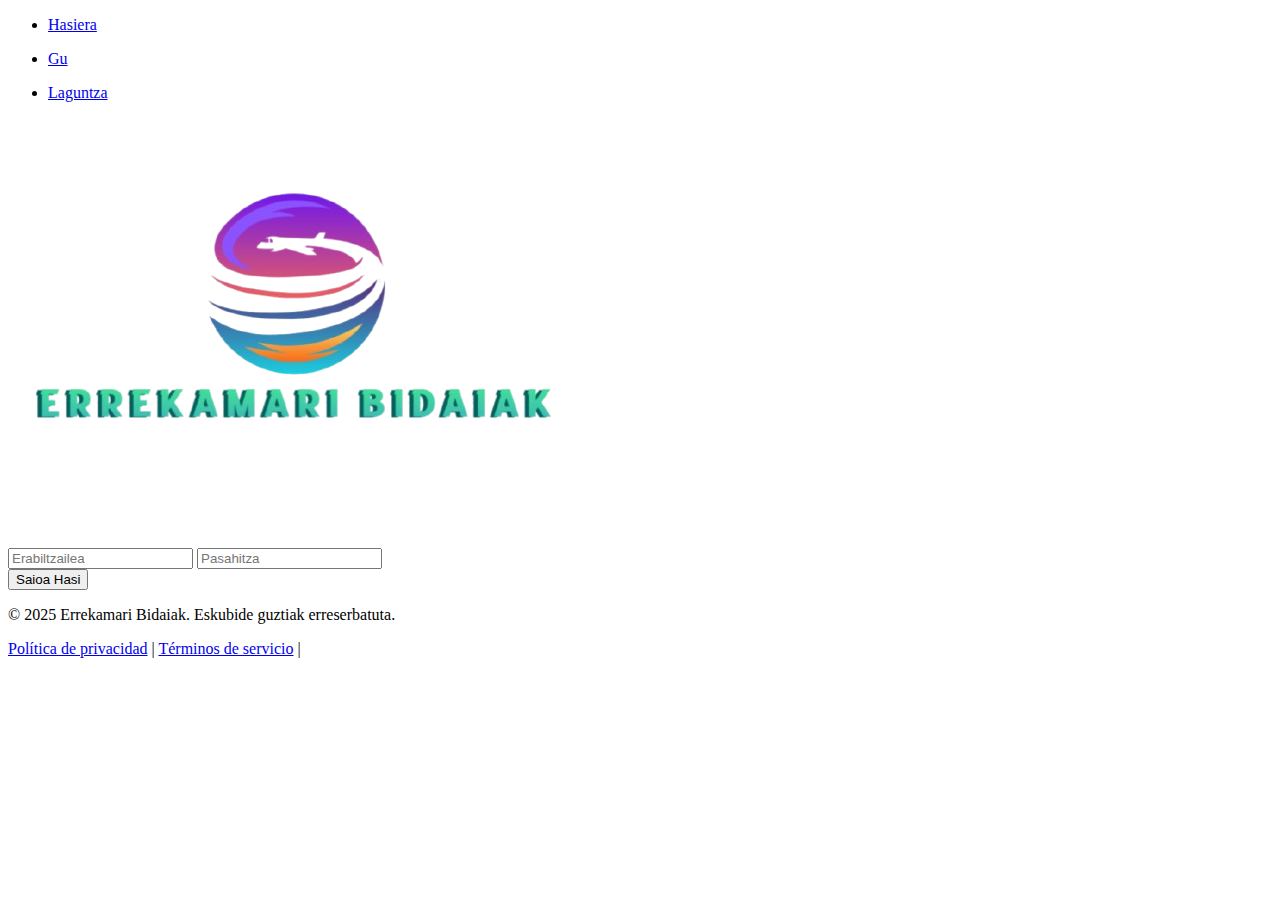
==== E2T5/index.html @ db050d21 "webgune eta datubasea" ====
<!DOCTYPE html>
<html lang="en">
<head>
    <meta charset="UTF-8">
    <meta name="viewport" content="width=device-width, initial-scale=1.0">
    <title>Login</title>
    <link rel="stylesheet" href="../css/style.css">
</head>
<body>
    <nav>
        <ul>
            <li>
                <a href="#">
                    <p>Hasiera</p>
                </a>
            </li>
            <li>
                <a href="../html/gu.html">
                    <p>Gu</p>
                </a>
            </li>
            <li>
                <a href="../html/laguntza.html">
                    <p>Laguntza</p>
                </a>
            </li>
        </ul>
    </nav>
    <main>
        <div class="form-container">
            <img src="img/errekamari_logoa.png" alt="logo" class="logo">
            <form action="php/menua.php" method="POST">
                <input type="text" placeholder="Erabiltzailea" id="erabiltzailea" name="erabiltzailea" required>
                <input type="password" placeholder="Pasahitza" id="pasahitza" name="pasahitza" required>
                <div class="LoginBotoiak">
                    <button class="saioaHasiBotoia" type="submit">Saioa Hasi</button>
                </div>
            </form>
        </div>
    </main>
    <footer>
        <p>&copy; 2025 Errekamari Bidaiak. Eskubide guztiak erreserbatuta.</p>
        <p>
            <a href="#">Política de privacidad</a> |
            <a href="#">Términos de servicio</a> |
        </p>
    </footer>
</body>
</html>
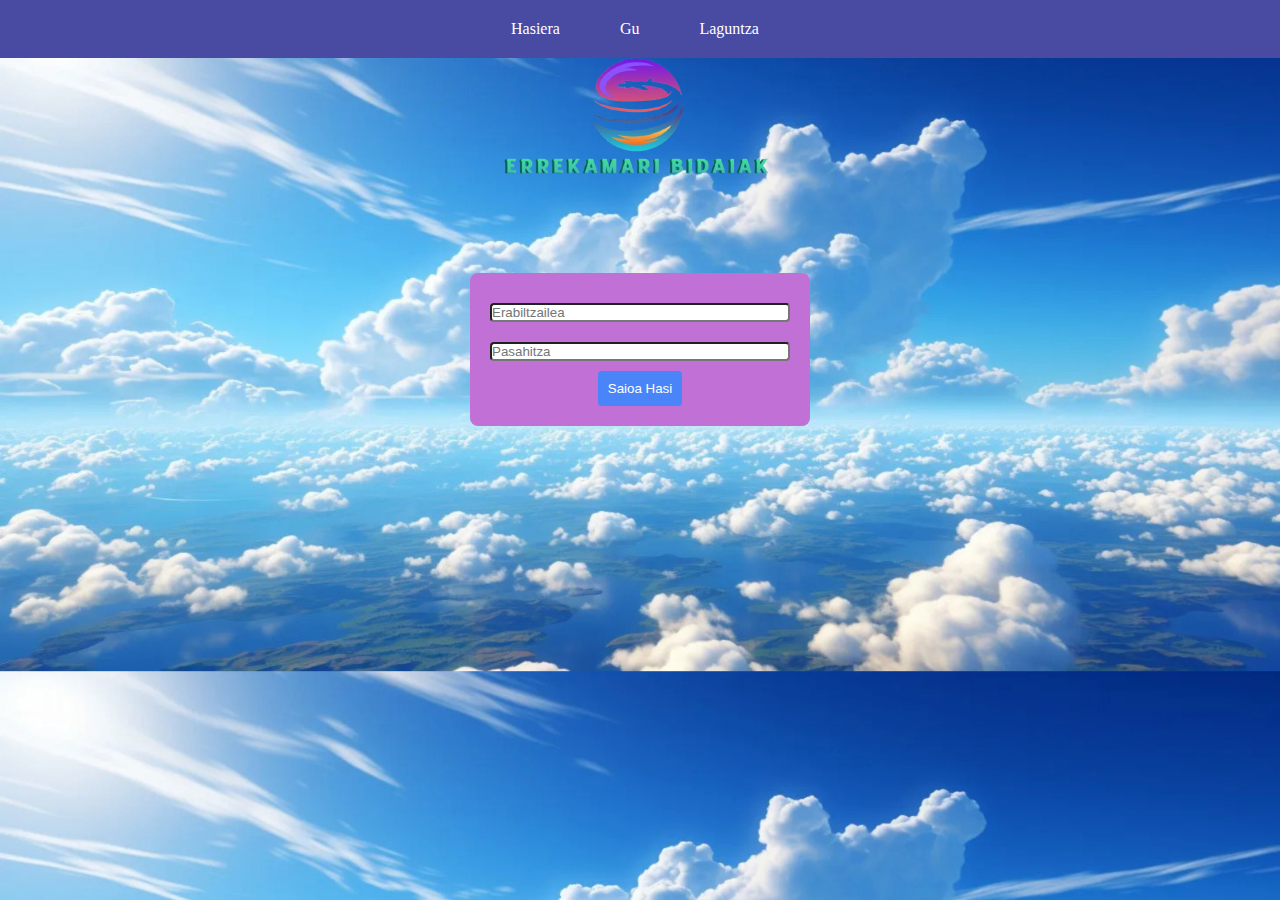
==== commit 3d76502c: "Sprint1 markak" ====
--- a/E2T5/index.html
+++ b/E2T5/index.html
@@ -4,7 +4,7 @@
     <meta charset="UTF-8">
     <meta name="viewport" content="width=device-width, initial-scale=1.0">
     <title>Login</title>
-    <link rel="stylesheet" href="../css/style.css">
+    <link rel="stylesheet" href="css/style.css">
 </head>
 <body>
     <nav>
@@ -15,12 +15,12 @@
                 </a>
             </li>
             <li>
-                <a href="../html/gu.html">
+                <a href="../E2T5/html/gu.html">
                     <p>Gu</p>
                 </a>
             </li>
             <li>
-                <a href="../html/laguntza.html">
+                <a href="../E2T5/html/laguntza.html">
                     <p>Laguntza</p>
                 </a>
             </li>
@@ -38,12 +38,12 @@
             </form>
         </div>
     </main>
-    <footer>
+    <!-- <footer>
         <p>&copy; 2025 Errekamari Bidaiak. Eskubide guztiak erreserbatuta.</p>
         <p>
             <a href="#">Política de privacidad</a> |
             <a href="#">Términos de servicio</a> |
         </p>
-    </footer>
+    </footer>-->
 </body>
 </html>--- a/E2T5/css/style.css
+++ b/E2T5/css/style.css
@@ -0,0 +1,177 @@
+* {
+  margin: 0;
+  padding: 0;
+}
+
+body {
+  background-image: url("../img/cielo.jpg");
+  background-size: cover;
+  font-family:'Times New Roman', Times, serif;
+  margin: 0;
+  padding: 0;
+  align-items: center;
+  height: 100%;
+  width:100% ;
+}
+
+nav {
+  background-color: rgb(73, 74, 162);
+  padding: 10px;
+  position: fixed;
+  top: 0;
+  left: 0;
+  width: 100%;
+  z-index: 1000;
+  /* Asegura que el menú esté encima de otros elementos */
+}
+
+nav ul {
+  list-style-type: none;
+  padding: 0;
+  margin: 0;
+  display: flex;
+  justify-content: center;
+}
+
+nav ul li {
+  margin-right: 30px;
+}
+
+nav ul li a {
+  color: white;
+  text-decoration: none;
+  font-size: 16px;
+  display: block;
+  padding: 10px 15px;
+}
+
+nav ul li a:hover { /*cuando el cursor este encima */
+  text-decoration: underline;
+  background-color: rgb(219, 191, 250);
+  border-radius: 5px; /*redondear el borde*/
+}
+
+.form-container {
+  display: flex;
+  flex-direction: column;
+  align-items: center;
+  justify-content: center;
+  text-align: center;
+  margin-top: 20px;
+}
+
+.logo {
+  width: 300px; 
+  margin-bottom: 35px; 
+}
+
+form {
+  display: flex;
+  flex-direction: column;
+  width: 300px;
+  padding: 20px;
+  background-color: rgb(193, 113, 213);
+  border-radius: 8px;
+}
+
+input[type="text"],
+input[type="password"], input[type="date"], input[type="number"], select{
+  margin: 10px 0;
+  border-radius: 4px;
+}  
+
+
+
+input[type="submit"] {
+  background-color: rgb(74, 132, 249);
+  color: white;
+  border-radius: 4px;
+  border-color: blue;
+}
+
+#zerbitzuRadio div{
+  display: flex;
+  align-items: center;
+}
+
+button {
+  background-color: rgb(74, 132, 249);
+  color: white;
+  padding: 10px;
+  border: none;
+  cursor: pointer;
+  border-radius: 4px;
+  border-color: blue;
+}
+
+button:hover {
+  background-color: rgb(74, 132, 249);
+}
+
+#errorMezua {
+  display: flex;
+  flex-direction: column;
+}
+
+/*footer {
+  width: 100vw;
+  background-color: rgb(126, 178, 227);
+  color: rgb(220, 110, 13);
+  display: flex;
+  position: relative;
+  justify-content: center;
+  justify-content: space-evenly;
+  padding: 1%;
+  min-height: auto;
+  align-items: center;
+  justify-items: right;
+  align-items: center;
+  font-size: 14px;
+  margin-top: auto;
+}
+
+footer a {
+  color: rgb(63, 102, 246);
+  text-decoration: none;
+  margin: 0 10px;
+}
+
+footer a:hover {
+  text-decoration: underline;
+}*/
+
+.karratua {
+  background-color: rgba(219, 191, 250);
+  padding: 20px;
+  margin: 20px auto;
+  width: 80%;
+  border-radius: 10px;
+}
+
+.karratua p {
+  margin: 0;
+  color: rgb(63, 102, 246);
+  font-size: 18px;
+}
+
+.gu p{
+  font-family: 'Courier New', Courier, monospace;
+  font-size: 19%;
+}
+
+@media screen and (max-width:600px){ /*responsive egiteko*/
+  #logoa{
+      display: none;
+  }
+  .menu{
+      flex-direction: column; /*pantaila txikitzen denean, elementu guztiak zutabe moduan gertuko dira responsive hobeto ikusteko*/
+  }
+  nav{
+    display: flex;
+    flex-direction: column;
+  }
+  footer{
+    display: flex;
+    flex-direction: column;
+  }
+}
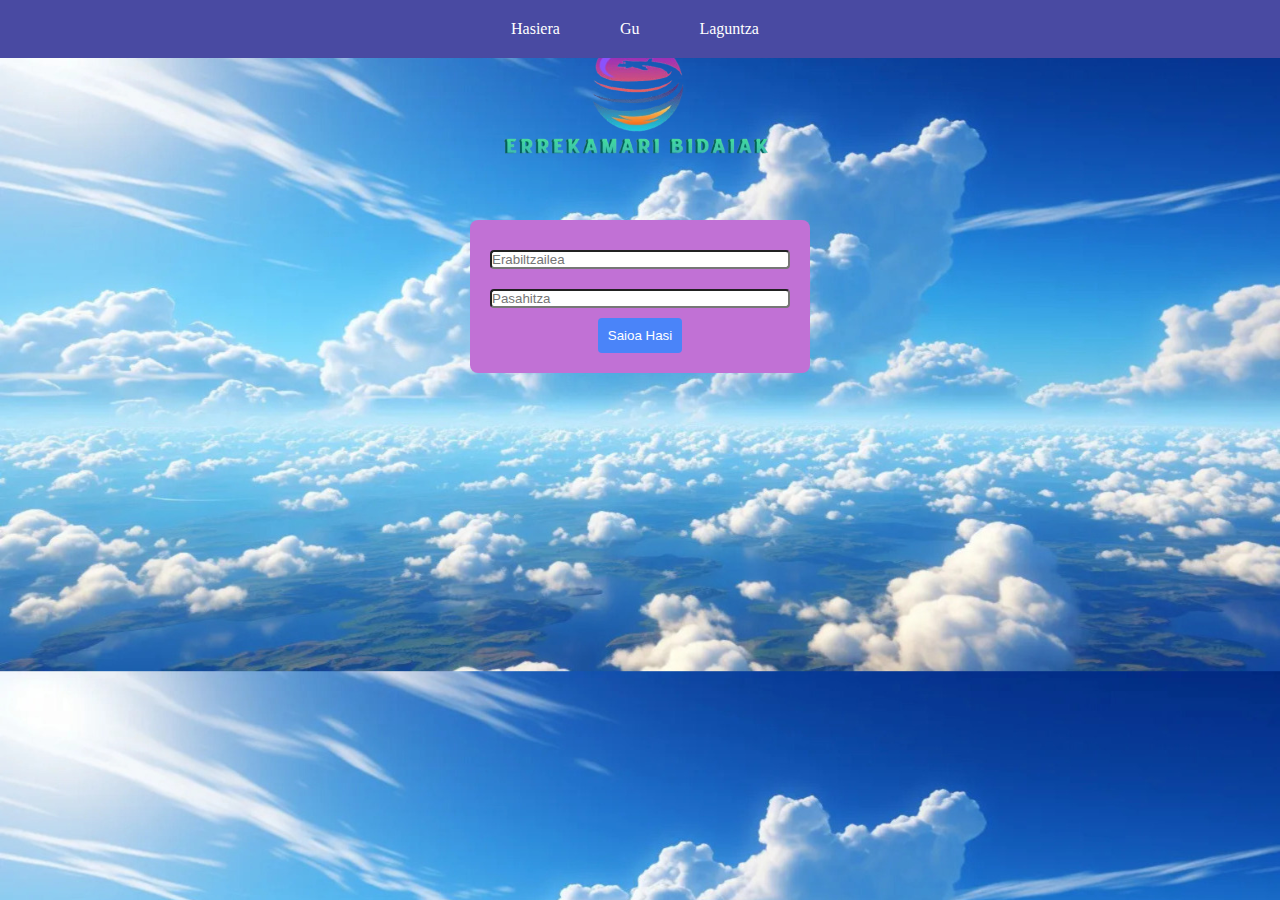
==== commit 7fa9352d: "Eguneratuta" ====
--- a/E2T5/index.html
+++ b/E2T5/index.html
@@ -32,18 +32,11 @@
             <form action="php/menua.php" method="POST">
                 <input type="text" placeholder="Erabiltzailea" id="erabiltzailea" name="erabiltzailea" required>
                 <input type="password" placeholder="Pasahitza" id="pasahitza" name="pasahitza" required>
-                <div class="LoginBotoiak">
-                    <button class="saioaHasiBotoia" type="submit">Saioa Hasi</button>
+                <div class="LoginBotoia">
+                    <button type="submit">Saioa Hasi</button>
                 </div>
             </form>
         </div>
     </main>
-    <!-- <footer>
-        <p>&copy; 2025 Errekamari Bidaiak. Eskubide guztiak erreserbatuta.</p>
-        <p>
-            <a href="#">Política de privacidad</a> |
-            <a href="#">Términos de servicio</a> |
-        </p>
-    </footer>-->
 </body>
 </html>--- a/E2T5/css/style.css
+++ b/E2T5/css/style.css
@@ -21,8 +21,7 @@
   top: 0;
   left: 0;
   width: 100%;
-  z-index: 1000;
-  /* Asegura que el menú esté encima de otros elementos */
+  z-index: 1000; /* Asegura que el nav esté encima de otros elementos */
 }
 
 nav ul {
@@ -57,12 +56,11 @@
   align-items: center;
   justify-content: center;
   text-align: center;
-  margin-top: 20px;
 }
 
 .logo {
   width: 300px; 
-  margin-bottom: 35px; 
+  margin-bottom: 2px; 
 }
 
 form {
@@ -80,7 +78,12 @@
   border-radius: 4px;
 }  
 
-
+input[type="button"]{
+  background-color: rgb(74, 132, 249);
+  color: white;
+  border-radius: 4px;
+  border-color: blue;
+}
 
 input[type="submit"] {
   background-color: rgb(74, 132, 249);
@@ -89,9 +92,66 @@
   border-color: blue;
 }
 
-#zerbitzuRadio div{
-  display: flex;
-  align-items: center;
+input[type="radio"] {
+display: inline-block;
+}
+
+#laburpenTaula{
+  background-color: white;
+  color: black;
+  display: none;
+  border-radius: 10px;
+  border:2px blue solid;
+  margin: 20px;
+}
+
+#laburpenTaulaHJ{
+  background-color: white;
+  color: black;
+  border-radius: 10px;
+  border:2px blue solid;
+  margin: 20px;
+}
+
+#laburpenTaulaHJE{
+  color: black;
+  background-color: white;
+  border-radius: 10px;
+  border:2px blue solid;
+  margin: 20px;
+}
+
+#laburpenTaulaO{
+  background-color: white;
+  color: black;
+  border-radius: 10px;
+  border:2px blue solid;
+  margin: 20px;
+}
+
+#laburpenTaulaB{
+  background-color: white;
+  color: black;
+  border-radius: 10px;
+  border:2px blue solid;
+  margin: 20px;
+}
+
+table tr{
+  border: 2px black solid;
+  padding: 50vw;
+}
+
+table th{
+  text-transform: uppercase;
+  color: black;
+  background-color: rgb(193, 113, 213);
+  margin: 50%;
+}
+
+.radio-buttons {
+  display: flex;
+  justify-content: space-between; 
 }
 
 button {
@@ -107,38 +167,6 @@
 button:hover {
   background-color: rgb(74, 132, 249);
 }
-
-#errorMezua {
-  display: flex;
-  flex-direction: column;
-}
-
-/*footer {
-  width: 100vw;
-  background-color: rgb(126, 178, 227);
-  color: rgb(220, 110, 13);
-  display: flex;
-  position: relative;
-  justify-content: center;
-  justify-content: space-evenly;
-  padding: 1%;
-  min-height: auto;
-  align-items: center;
-  justify-items: right;
-  align-items: center;
-  font-size: 14px;
-  margin-top: auto;
-}
-
-footer a {
-  color: rgb(63, 102, 246);
-  text-decoration: none;
-  margin: 0 10px;
-}
-
-footer a:hover {
-  text-decoration: underline;
-}*/
 
 .karratua {
   background-color: rgba(219, 191, 250);
@@ -159,19 +187,34 @@
   font-size: 19%;
 }
 
-@media screen and (max-width:600px){ /*responsive egiteko*/
-  #logoa{
-      display: none;
-  }
-  .menu{
-      flex-direction: column; /*pantaila txikitzen denean, elementu guztiak zutabe moduan gertuko dira responsive hobeto ikusteko*/
-  }
-  nav{
-    display: flex;
-    flex-direction: column;
-  }
-  footer{
-    display: flex;
-    flex-direction: column;
-  }
-}
+@media (max-width: 600px) {
+nav{
+  display: flex;
+  flex-direction: column;
+}
+.logo{
+  display: flex;
+  flex-direction: column;
+}
+.form-container{
+  display: flex;
+  flex-direction: column;
+}
+main{
+  display: flex;
+  flex-direction: column;
+}
+.gu{
+  display: flex;
+  flex-direction: column;
+}
+.karratua{
+  display: flex;
+  flex-direction: column;
+}
+input{
+  display: flex;
+  flex-direction: column;
+}
+
+}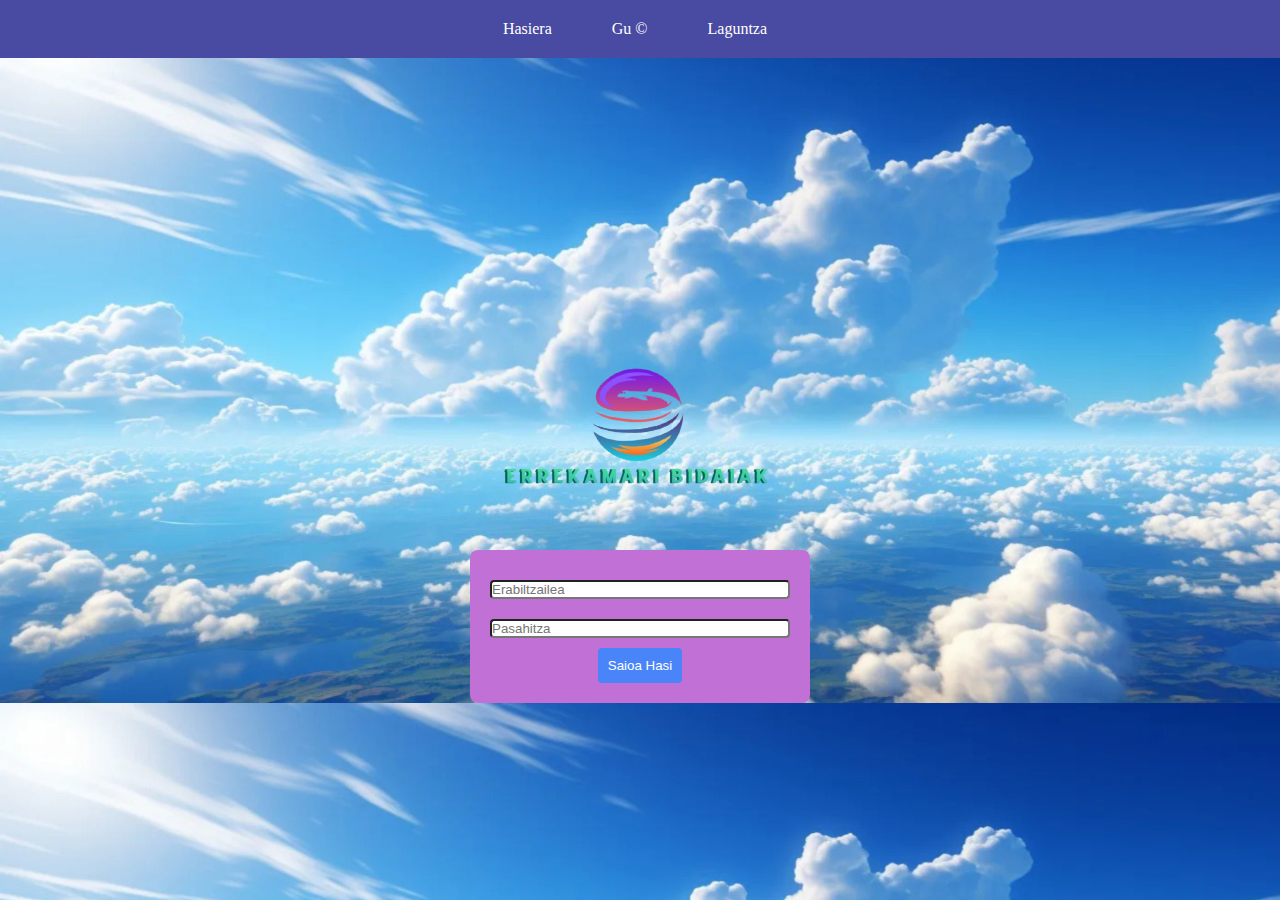
==== commit 65f600b9: "webgunea amaituta" ====
--- a/E2T5/index.html
+++ b/E2T5/index.html
@@ -8,7 +8,7 @@
 </head>
 <body>
     <nav>
-        <ul>
+        <ul class = "menua">
             <li>
                 <a href="#">
                     <p>Hasiera</p>
@@ -16,7 +16,7 @@
             </li>
             <li>
                 <a href="../E2T5/html/gu.html">
-                    <p>Gu</p>
+                    <p>Gu &copy;</p>
                 </a>
             </li>
             <li>
@@ -27,14 +27,14 @@
         </ul>
     </nav>
     <main>
-        <div class="form-container">
-            <img src="img/errekamari_logoa.png" alt="logo" class="logo">
+        <div class="form-container" style = "margin-top: 180px;">
+            <img id = "logo" src="img/errekamari_logoa.png" alt="logo" class="logo">
             <form action="php/menua.php" method="POST">
                 <input type="text" placeholder="Erabiltzailea" id="erabiltzailea" name="erabiltzailea" required>
                 <input type="password" placeholder="Pasahitza" id="pasahitza" name="pasahitza" required>
                 <div class="LoginBotoia">
-                    <button type="submit">Saioa Hasi</button>
-                </div>
+                <button type="submit">Saioa Hasi</button>
+        </div>
             </form>
         </div>
     </main>
--- a/E2T5/css/style.css
+++ b/E2T5/css/style.css
@@ -58,8 +58,10 @@
   text-align: center;
 }
 
-.logo {
+#logo {
+  display: flex;
   width: 300px; 
+  margin-top: 150px;
   margin-bottom: 2px; 
 }
 
@@ -103,6 +105,7 @@
   border-radius: 10px;
   border:2px blue solid;
   margin: 20px;
+  justify-content: center;
 }
 
 #laburpenTaulaHJ{
@@ -188,33 +191,18 @@
 }
 
 @media (max-width: 600px) {
-nav{
-  display: flex;
-  flex-direction: column;
-}
-.logo{
+.menua{
+  flex-direction: column;
+}
+#logo{
+  display: none;
+}
+.karratua{
   display: flex;
   flex-direction: column;
 }
 .form-container{
-  display: flex;
-  flex-direction: column;
-}
-main{
-  display: flex;
-  flex-direction: column;
-}
-.gu{
-  display: flex;
-  flex-direction: column;
-}
-.karratua{
-  display: flex;
-  flex-direction: column;
-}
-input{
-  display: flex;
-  flex-direction: column;
-}
-
+  min-width: 350px;
+  justify-content: center;
+}
 }